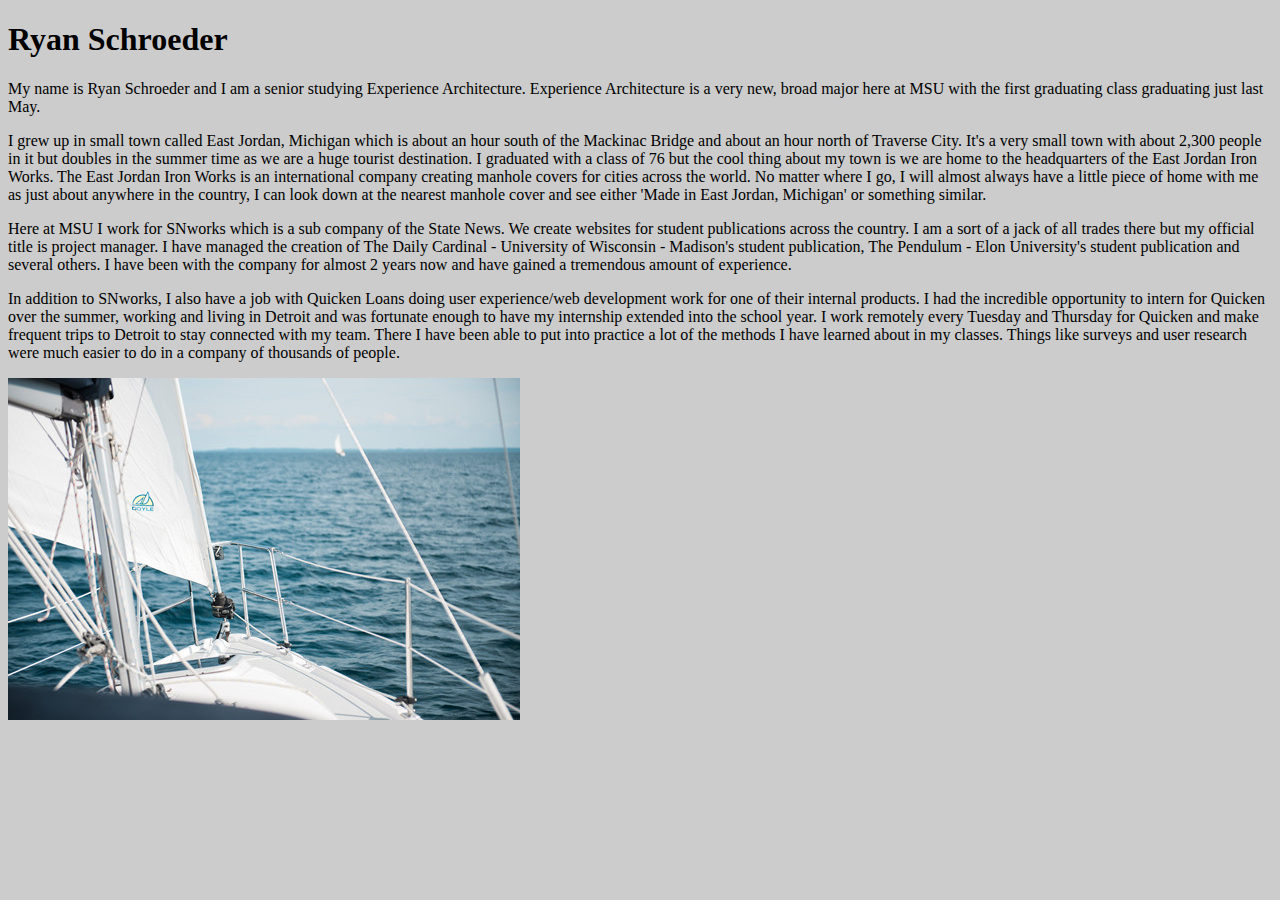
==== starter-template/index.html @ d6757048 "Adding Bio" ====
<!doctype html>
<html class="no-js" lang="en">
    <head>
        <meta charset="utf-8">
        <meta http-equiv="x-ua-compatible" content="ie=edge">
        <title>Ryan Schroeder</title>
        <meta name="description" content="">
        <meta name="viewport" content="width=device-width, initial-scale=1">

        <!-- External link (relative) to your main stylesheet -->
        <link rel="stylesheet" href="css/screen.css">

        <!-- External link (relative) to your javascript file -->
        <script src="js/index.js"></script>
    </head>
    <body>
        <h1>Ryan Schroeder</h1>
        <p>My name is Ryan Schroeder and I am a senior studying Experience Architecture. Experience Architecture is a very new, broad major here at MSU with the first graduating class graduating just last May.</p>
        <p>I grew up in small town called East Jordan, Michigan which is about an hour south of the Mackinac Bridge and about an hour north of Traverse City. It's a very small town with about 2,300 people in it but doubles in the summer time as we are a huge tourist destination. I graduated with a class of 76 but the cool thing about my town is we are home to the headquarters of the East Jordan Iron Works.
          The East Jordan Iron Works is an international company creating manhole covers for cities across the world. No matter where I go, I will almost always have a little piece of home with me as just about anywhere in the country, I can look down at the nearest manhole cover and see either 'Made in East Jordan, Michigan' or something similar.</p>
        <p>Here at MSU I work for SNworks which is a sub company of the State News. We create websites for student publications across the country. I am a sort of a jack of all trades there but my official title is project manager. I have managed the creation of The Daily Cardinal - University of Wisconsin - Madison's student publication, The Pendulum - Elon University's student publication and several others. I have been with the company for almost 2 years now and have gained a tremendous amount of experience. </p>
        <p>In addition to SNworks, I also have a job with Quicken Loans doing user experience/web development work for one of their internal products. I had the incredible opportunity to intern for Quicken over the summer, working and living in Detroit and was fortunate enough to have my internship extended into the school year. I work remotely every Tuesday and Thursday for Quicken and make frequent trips to Detroit to stay connected with my team. There I have been able to put into practice a lot of the methods I have learned about in my classes. Things like surveys and user research were much easier to do in a company of thousands of people.</p>
        
        <!-- Relative URL image link example -->
        <img src="images/northport.jpg" alt="Northport" />
    </body>
</html>
---- starter-template/css/screen.css ----
/* Add your CSS below */

/* Example: adding a background color to the HTML body */
body {
  /* #ccc is shorthand HEX for a light grey */
  background: #ccc;
}
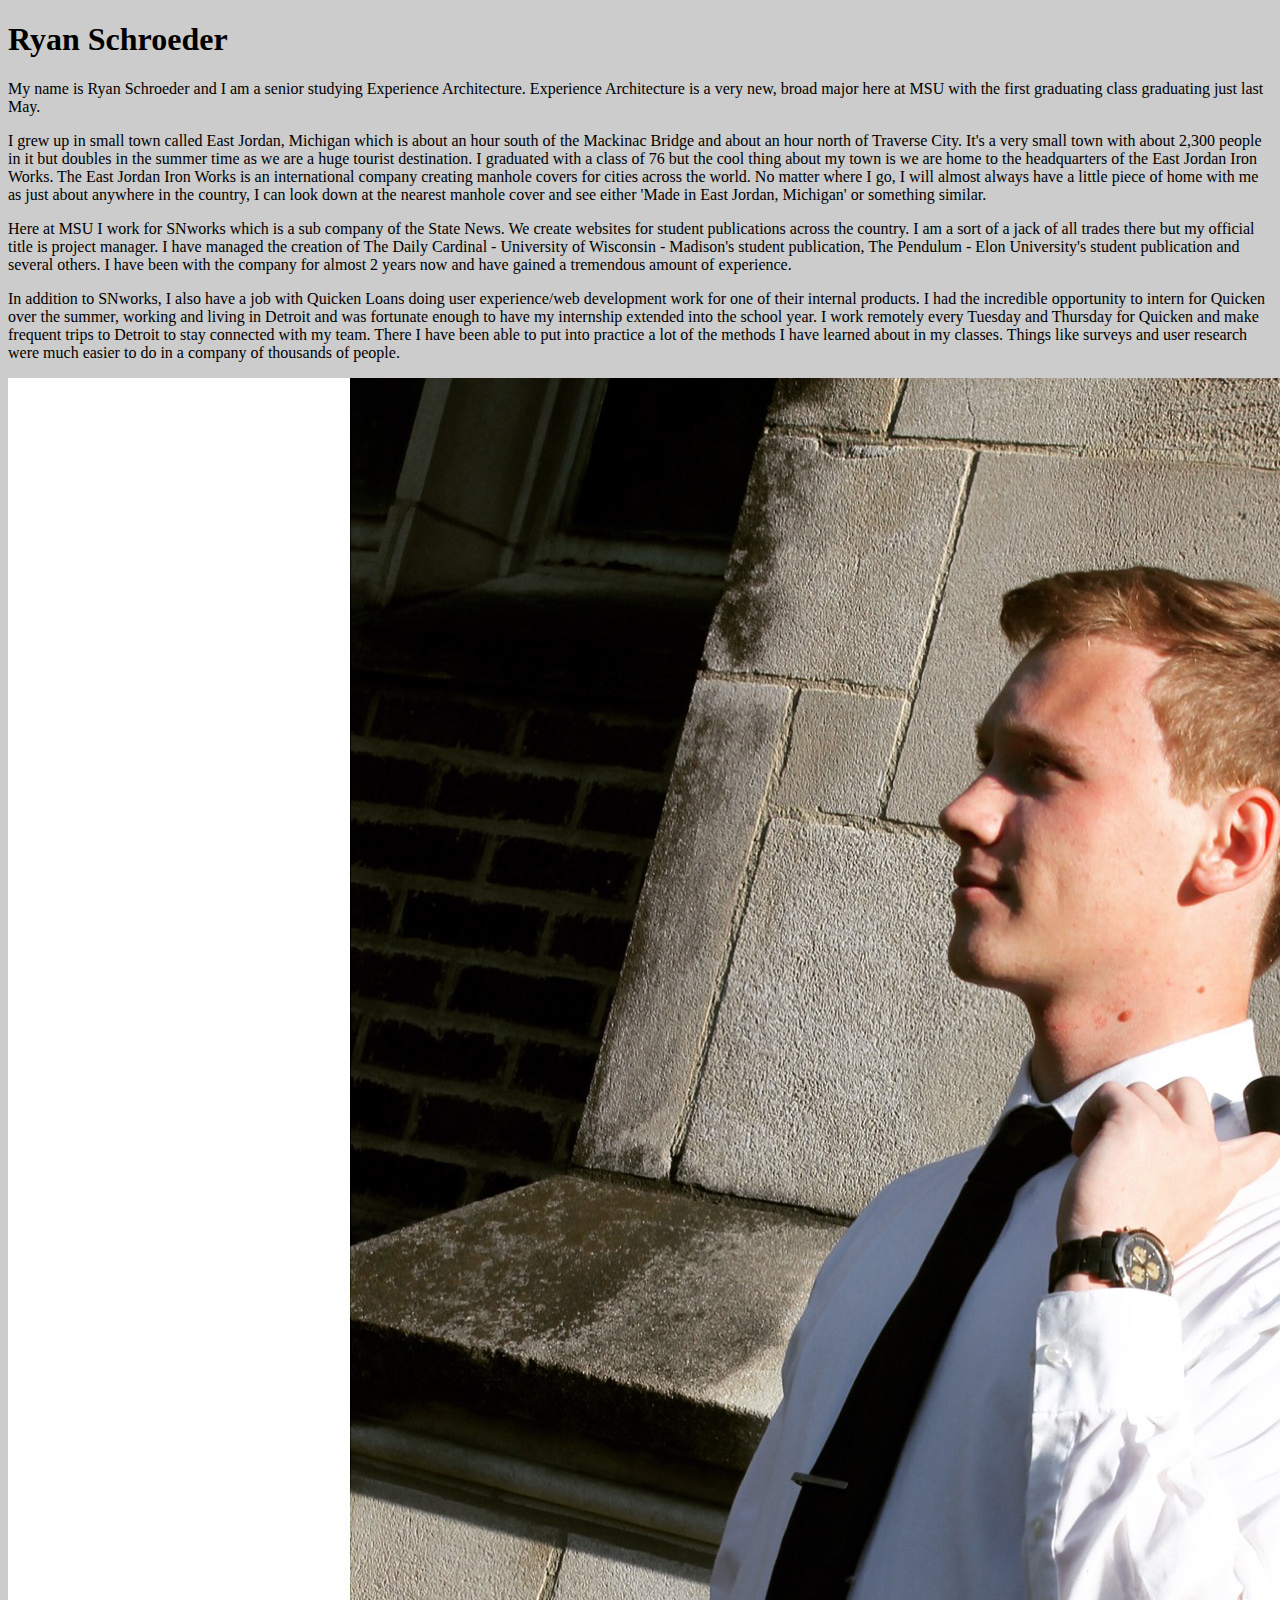
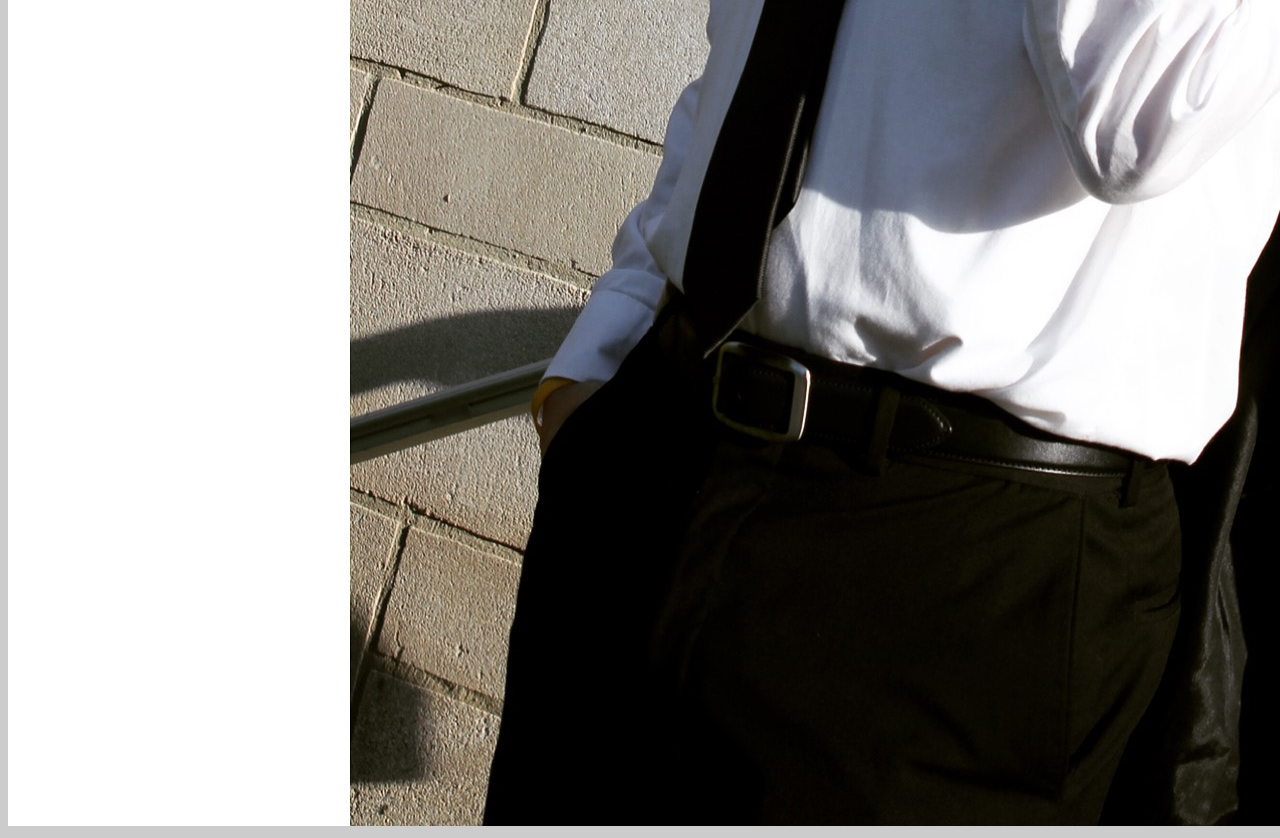
==== commit 8df01f82: "Updating my bio page" ====
--- a/starter-template/index.html
+++ b/starter-template/index.html
@@ -20,8 +20,8 @@
           The East Jordan Iron Works is an international company creating manhole covers for cities across the world. No matter where I go, I will almost always have a little piece of home with me as just about anywhere in the country, I can look down at the nearest manhole cover and see either 'Made in East Jordan, Michigan' or something similar.</p>
         <p>Here at MSU I work for SNworks which is a sub company of the State News. We create websites for student publications across the country. I am a sort of a jack of all trades there but my official title is project manager. I have managed the creation of The Daily Cardinal - University of Wisconsin - Madison's student publication, The Pendulum - Elon University's student publication and several others. I have been with the company for almost 2 years now and have gained a tremendous amount of experience. </p>
         <p>In addition to SNworks, I also have a job with Quicken Loans doing user experience/web development work for one of their internal products. I had the incredible opportunity to intern for Quicken over the summer, working and living in Detroit and was fortunate enough to have my internship extended into the school year. I work remotely every Tuesday and Thursday for Quicken and make frequent trips to Detroit to stay connected with my team. There I have been able to put into practice a lot of the methods I have learned about in my classes. Things like surveys and user research were much easier to do in a company of thousands of people.</p>
-        
+
         <!-- Relative URL image link example -->
-        <img src="images/northport.jpg" alt="Northport" />
+        <img src="images/me.jpg" alt="Ryan Schroeder" />
     </body>
 </html>
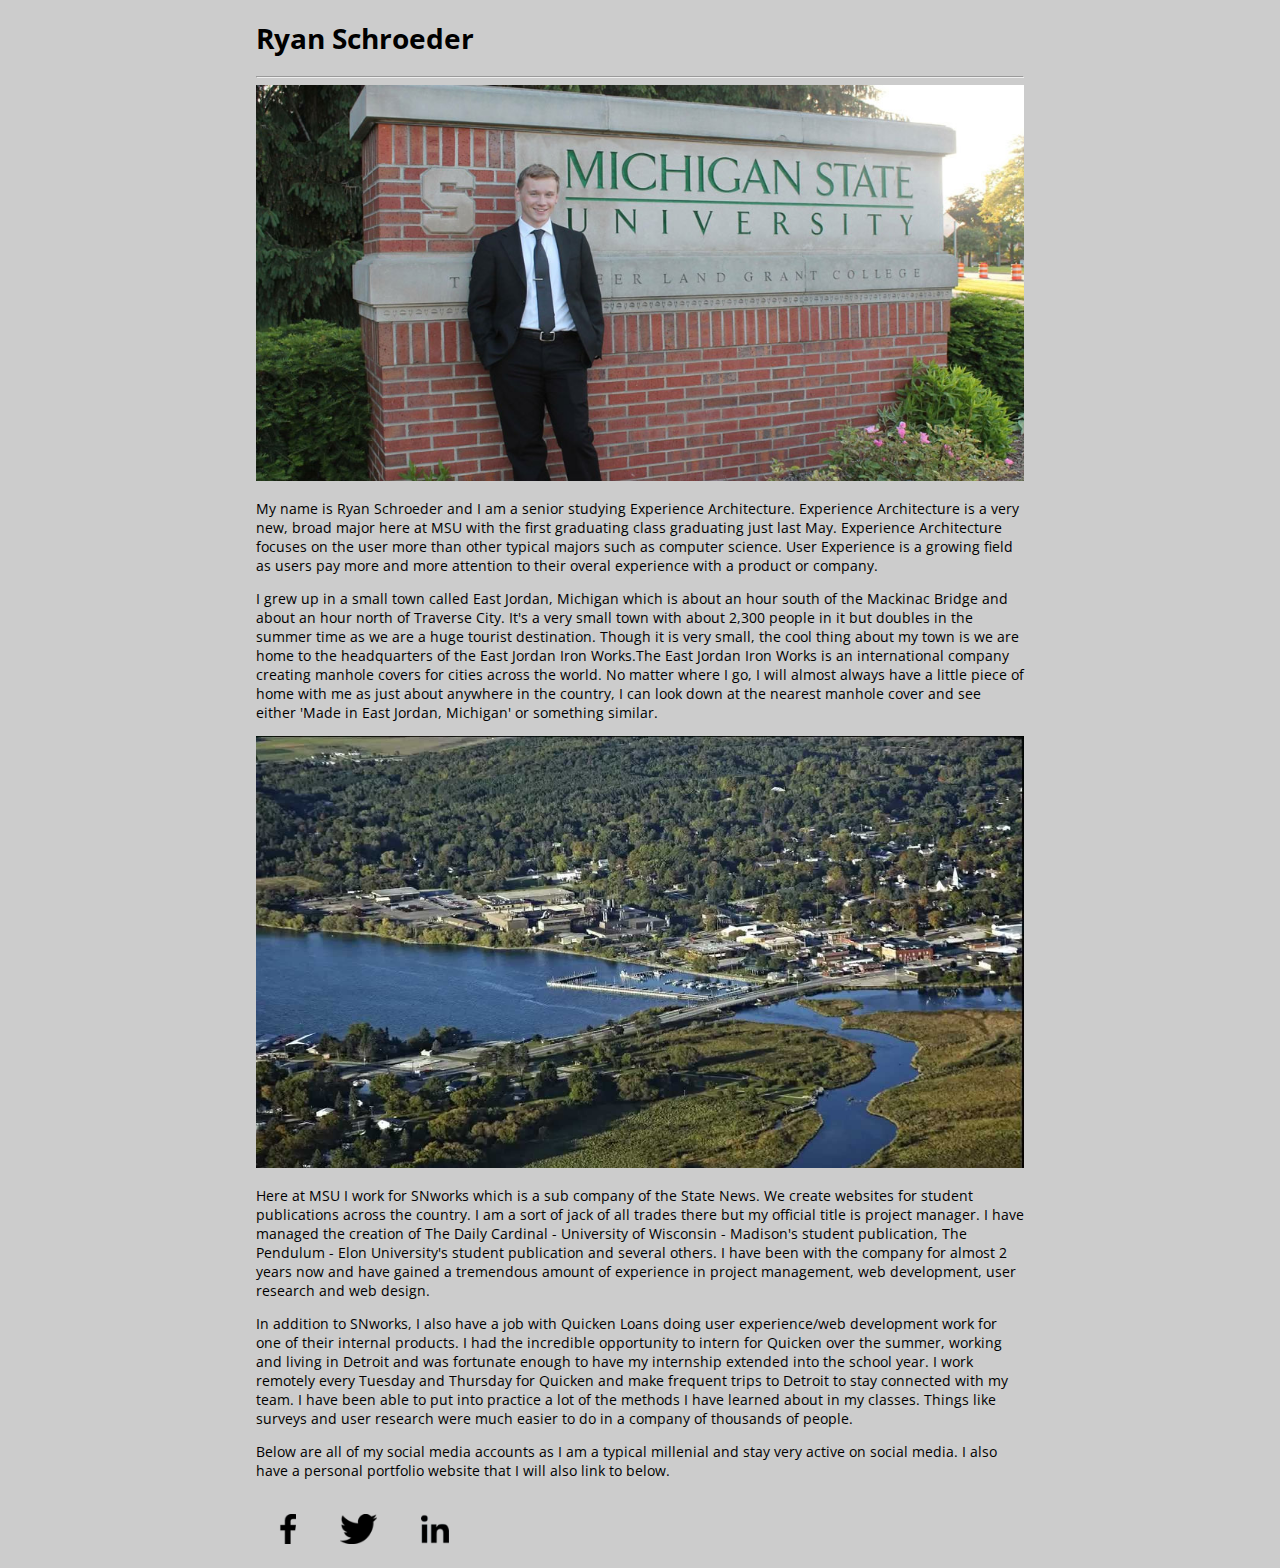
==== commit 17c3315c: "Finishing bio page" ====
--- a/starter-template/index.html
+++ b/starter-template/index.html
@@ -9,19 +9,28 @@
 
         <!-- External link (relative) to your main stylesheet -->
         <link rel="stylesheet" href="css/screen.css">
+        <link href="https://fonts.googleapis.com/css?family=Open+Sans" rel="stylesheet">
 
         <!-- External link (relative) to your javascript file -->
         <script src="js/index.js"></script>
     </head>
     <body>
         <h1>Ryan Schroeder</h1>
-        <p>My name is Ryan Schroeder and I am a senior studying Experience Architecture. Experience Architecture is a very new, broad major here at MSU with the first graduating class graduating just last May.</p>
-        <p>I grew up in small town called East Jordan, Michigan which is about an hour south of the Mackinac Bridge and about an hour north of Traverse City. It's a very small town with about 2,300 people in it but doubles in the summer time as we are a huge tourist destination. I graduated with a class of 76 but the cool thing about my town is we are home to the headquarters of the East Jordan Iron Works.
-          The East Jordan Iron Works is an international company creating manhole covers for cities across the world. No matter where I go, I will almost always have a little piece of home with me as just about anywhere in the country, I can look down at the nearest manhole cover and see either 'Made in East Jordan, Michigan' or something similar.</p>
-        <p>Here at MSU I work for SNworks which is a sub company of the State News. We create websites for student publications across the country. I am a sort of a jack of all trades there but my official title is project manager. I have managed the creation of The Daily Cardinal - University of Wisconsin - Madison's student publication, The Pendulum - Elon University's student publication and several others. I have been with the company for almost 2 years now and have gained a tremendous amount of experience. </p>
-        <p>In addition to SNworks, I also have a job with Quicken Loans doing user experience/web development work for one of their internal products. I had the incredible opportunity to intern for Quicken over the summer, working and living in Detroit and was fortunate enough to have my internship extended into the school year. I work remotely every Tuesday and Thursday for Quicken and make frequent trips to Detroit to stay connected with my team. There I have been able to put into practice a lot of the methods I have learned about in my classes. Things like surveys and user research were much easier to do in a company of thousands of people.</p>
-
-        <!-- Relative URL image link example -->
-        <img src="images/me.jpg" alt="Ryan Schroeder" />
+        <hr>
+        <img src="images/internships.jpg" alt="Ryan Schroeder" />
+        <div>
+          <p>My name is Ryan Schroeder and I am a senior studying Experience Architecture. Experience Architecture is a very new, broad major here at MSU with the first graduating class graduating just last May. Experience Architecture focuses on the user more than other typical majors such as computer science. User Experience is a growing field as users pay more and more attention to their overal experience with a product or company.</p>
+          <p>I grew up in a small town called East Jordan, Michigan which is about an hour south of the Mackinac Bridge and about an hour north of Traverse City. It's a very small town with about 2,300 people in it but doubles in the summer time as we are a huge tourist destination. Though it is very small, the cool thing about my town is we are home to the headquarters of the East Jordan Iron Works.The East Jordan Iron Works is an international company creating manhole covers for cities across the world. No matter where I go, I will almost always have a little piece of home with me as just about anywhere in the country, I can look down at the nearest manhole cover and see either 'Made in East Jordan, Michigan' or something similar.</p>
+          <img src="images/eastjordan.jpg" alt="East Jordan, MI" />
+          <p>Here at MSU I work for SNworks which is a sub company of the State News. We create websites for student publications across the country. I am a sort of jack of all trades there but my official title is project manager. I have managed the creation of The Daily Cardinal - University of Wisconsin - Madison's student publication, The Pendulum - Elon University's student publication and several others. I have been with the company for almost 2 years now and have gained a tremendous amount of experience in project management, web development, user research and web design. </p>
+          <p>In addition to SNworks, I also have a job with Quicken Loans doing user experience/web development work for one of their internal products. I had the incredible opportunity to intern for Quicken over the summer, working and living in Detroit and was fortunate enough to have my internship extended into the school year. I work remotely every Tuesday and Thursday for Quicken and make frequent trips to Detroit to stay connected with my team. I have been able to put into practice a lot of the methods I have learned about in my classes. Things like surveys and user research were much easier to do in a company of thousands of people.</p>
+      </div>
+      <div>
+        <p>Below are all of my social media accounts as I am a typical millenial and stay very active on social media. I also have a personal portfolio website that I will also link to below.</p>
+        <ul>
+          <li><a href="https://www.facebook.com/ryan.schroeder.2013" target="_blank"><img src="images/facebook.png" alt="Facebook" class="social"/></a></li>
+          <li><a href="https://twitter.com/schroeder_ry" target="_blank"><img src="images/twitter.png" alt="Twitter" class="social"/></a></li>
+          <li><a href="https://www.linkedin.com/in/ryanschroeder2" target="_blank"><img src="images/linkedin.png" alt="LinkedIn" class="social"/></a></li>
+        </ul>
     </body>
 </html>
--- a/starter-template/css/screen.css
+++ b/starter-template/css/screen.css
@@ -4,4 +4,23 @@
 body {
   /* #ccc is shorthand HEX for a light grey */
   background: #ccc;
+  font-size: 14px;
+  font-family: 'Open Sans', sans-serif;
+  width: 60%;
+  margin: 0 auto;
 }
+img {
+  width: 100%;
+}
+ul {
+  display: inline;
+  padding: 0
+}
+li {
+  display: inline-block;
+}
+.social {
+  width: auto;
+  height: 30px;
+  margin: 20px;
+}
